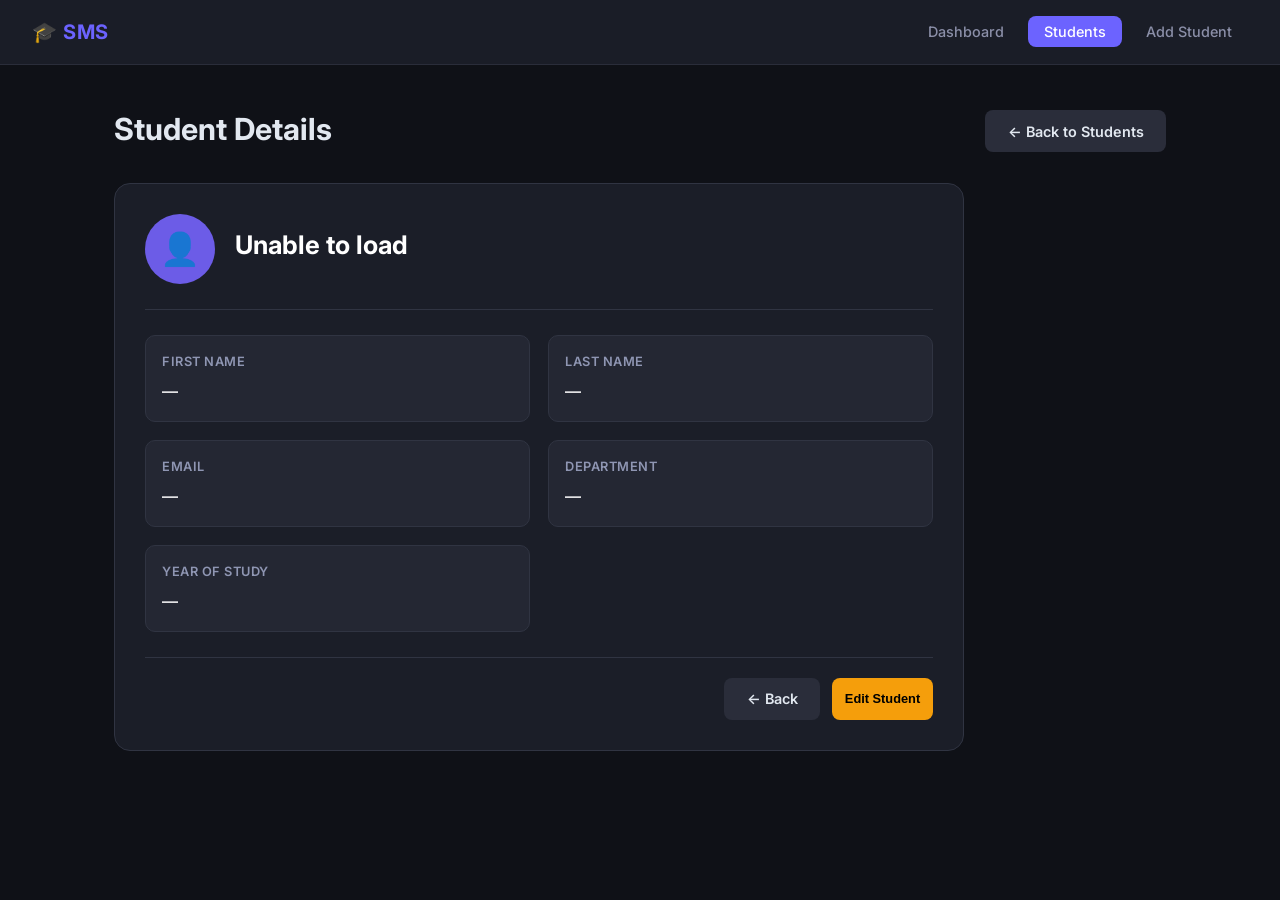
==== frontend/student-details.html @ 2822ad2f "Day 7: Added student details view" ====
<!DOCTYPE html>
<html lang="en">
<head>
    <meta charset="UTF-8" />
    <meta name="viewport" content="width=device-width, initial-scale=1.0" />

    <title>SMS | Student Details</title>

    <meta
        name="description"
        content="View student details in the Student Management System."
    />

    <link rel="preconnect" href="https://fonts.googleapis.com" />

    <link
        href="https://fonts.googleapis.com/css2?family=Inter:wght@400;500;600;700&display=swap"
        rel="stylesheet"
    />

    <link rel="stylesheet" href="css/style.css" />
</head>

<body>

    <!-- Navigation -->
    <nav class="navbar">

        <div class="nav-brand">
            🎓 SMS
        </div>

        <ul class="nav-links">
            <li>
                <a href="index.html">
                    Dashboard
                </a>
            </li>

            <li>
                <a href="students.html" class="active">
                    Students
                </a>
            </li>

            <li>
                <a href="add-student.html">
                    Add Student
                </a>
            </li>
        </ul>

    </nav>


    <!-- Main Content -->
    <main class="container">

        <div class="page-header">

            <h1 class="page-title">
                Student Details
            </h1>

            <a
                href="students.html"
                class="btn btn-secondary"
            >
                ← Back to Students
            </a>

        </div>


        <!-- Student Details Card -->
        <div class="student-details-card">

            <div class="student-details-header">

                <div class="student-avatar">
                    👤
                </div>

                <div>
                    <h2 id="student-name">
                        Loading...
                    </h2>

                    <p id="student-id">
                        Student ID: —
                    </p>
                </div>

            </div>


            <div class="student-details">

                <div class="detail-item">

                    <span class="detail-label">
                        First Name
                    </span>

                    <span
                        class="detail-value"
                        id="first-name"
                    >
                        —
                    </span>

                </div>


                <div class="detail-item">

                    <span class="detail-label">
                        Last Name
                    </span>

                    <span
                        class="detail-value"
                        id="last-name"
                    >
                        —
                    </span>

                </div>


                <div class="detail-item">

                    <span class="detail-label">
                        Email
                    </span>

                    <span
                        class="detail-value"
                        id="email"
                    >
                        —
                    </span>

                </div>


                <div class="detail-item">

                    <span class="detail-label">
                        Department
                    </span>

                    <span
                        class="detail-value"
                        id="department"
                    >
                        —
                    </span>

                </div>


                <div class="detail-item">

                    <span class="detail-label">
                        Year of Study
                    </span>

                    <span
                        class="detail-value"
                        id="year"
                    >
                        —
                    </span>

                </div>

            </div>


            <!-- Actions -->
            <div class="detail-actions">

                <a
                    href="students.html"
                    class="btn btn-secondary"
                >
                    ← Back
                </a>

                <button
                    class="btn btn-edit"
                    id="edit-btn"
                >
                    Edit Student
                </button>

            </div>

        </div>

    </main>


    <script src="js/api.js"></script>
    <script src="js/student-details.js"></script>

</body>
</html>
---- frontend/css/style.css ----
/* ============================================================
   style.css - Global Styles for Student Management System
   ============================================================ */

/* ── Google Font + CSS Variables ──────────────────────────── */
@import url('https://fonts.googleapis.com/css2?family=Inter:wght@400;500;600;700&display=swap');

:root {
    --color-bg:         #0f1117;
    --color-surface:    #1a1d27;
    --color-border:     #2a2d3a;
    --color-primary:    #6c63ff;
    --color-primary-hover: #574fd6;
    --color-secondary:  #2a2d3a;
    --color-text:       #e2e8f0;
    --color-muted:      #8b8fa8;
    --color-success:    #22c55e;
    --color-danger:     #ef4444;
    --color-warning:    #f59e0b;
    --radius:           12px;
    --shadow:           0 4px 24px rgba(0,0,0,0.35);
    --transition:       0.2s ease;
}

/* ── Reset & Base ─────────────────────────────────────────── */
*, *::before, *::after { box-sizing: border-box; margin: 0; padding: 0; }

body {
    font-family: 'Inter', sans-serif;
    background: var(--color-bg);
    color: var(--color-text);
    min-height: 100vh;
    line-height: 1.6;
}

a { color: inherit; text-decoration: none; }

/* ── Navbar ───────────────────────────────────────────────── */
.navbar {
    display: flex;
    align-items: center;
    justify-content: space-between;
    padding: 1rem 2rem;
    background: var(--color-surface);
    border-bottom: 1px solid var(--color-border);
    position: sticky;
    top: 0;
    z-index: 100;
    backdrop-filter: blur(8px);
}

.nav-brand {
    font-size: 1.25rem;
    font-weight: 700;
    letter-spacing: 0.5px;
    color: var(--color-primary);
}

.nav-links {
    list-style: none;
    display: flex;
    gap: 0.5rem;
}

.nav-links a {
    padding: 0.45rem 1rem;
    border-radius: 8px;
    font-size: 0.9rem;
    font-weight: 500;
    color: var(--color-muted);
    transition: background var(--transition), color var(--transition);
}

.nav-links a:hover,
.nav-links a.active {
    background: var(--color-primary);
    color: #fff;
}

/* ── Container ────────────────────────────────────────────── */
.container {
    max-width: 1100px;
    margin: 0 auto;
    padding: 2.5rem 1.5rem;
}

/* ── Page Titles ──────────────────────────────────────────── */
.page-title {
    font-size: 1.9rem;
    font-weight: 700;
    margin-bottom: 0.25rem;
}

.page-subtitle {
    color: var(--color-muted);
    margin-bottom: 2rem;
    font-size: 0.95rem;
}

.page-header {
    display: flex;
    align-items: center;
    justify-content: space-between;
    margin-bottom: 1.5rem;
}

.section-title {
    font-size: 1.1rem;
    font-weight: 600;
    margin-bottom: 1rem;
}

/* ── Stat Cards ───────────────────────────────────────────── */
.stats-grid {
    display: grid;
    grid-template-columns: repeat(auto-fit, minmax(180px, 1fr));
    gap: 1.25rem;
    margin-bottom: 2.5rem;
}

.stat-card {
    background: var(--color-surface);
    border: 1px solid var(--color-border);
    border-radius: var(--radius);
    padding: 1.75rem 1.5rem;
    text-align: center;
    transition: transform var(--transition), box-shadow var(--transition);
}

.stat-card:hover {
    transform: translateY(-4px);
    box-shadow: var(--shadow);
}

.stat-icon  { font-size: 2rem; display: block; margin-bottom: 0.5rem; }
.stat-value { font-size: 2.25rem; font-weight: 700; color: var(--color-primary); }
.stat-label { color: var(--color-muted); font-size: 0.85rem; margin-top: 0.25rem; }

/* ── Quick Actions ────────────────────────────────────────── */
.quick-actions { margin-top: 1rem; }

.action-buttons {
    display: flex;
    gap: 1rem;
    flex-wrap: wrap;
}

/* ── Buttons ──────────────────────────────────────────────── */
.btn {
    display: inline-flex;
    align-items: center;
    justify-content: center;
    padding: 0.6rem 1.4rem;
    border-radius: 8px;
    font-weight: 600;
    font-size: 0.9rem;
    cursor: pointer;
    border: none;
    transition: background var(--transition), transform var(--transition), box-shadow var(--transition);
    text-decoration: none;
}

.btn:hover { transform: translateY(-1px); box-shadow: 0 4px 12px rgba(0,0,0,0.3); }

.btn-primary  { background: var(--color-primary); color: #fff; }
.btn-primary:hover { background: var(--color-primary-hover); }

.btn-secondary { background: var(--color-secondary); color: var(--color-text); }
.btn-secondary:hover { background: #333649; }

.btn-danger   { background: var(--color-danger); color: #fff; padding: 0.35rem 0.8rem; font-size: 0.8rem; }
.btn-danger:hover { background: #c53030; }

.btn-edit     { background: var(--color-warning); color: #000; padding: 0.35rem 0.8rem; font-size: 0.8rem; }
.btn-edit:hover { background: #d97706; }

/* ── Data Table ───────────────────────────────────────────── */
.table-wrapper {
    background: var(--color-surface);
    border: 1px solid var(--color-border);
    border-radius: var(--radius);
    overflow: hidden;
}

.data-table {
    width: 100%;
    border-collapse: collapse;
    font-size: 0.9rem;
}

.data-table th {
    background: #12141f;
    color: var(--color-muted);
    text-transform: uppercase;
    font-size: 0.75rem;
    letter-spacing: 0.08em;
    padding: 0.85rem 1rem;
    text-align: left;
    border-bottom: 1px solid var(--color-border);
}

.data-table td {
    padding: 0.85rem 1rem;
    border-bottom: 1px solid var(--color-border);
}

.data-table tbody tr:last-child td { border-bottom: none; }

.data-table tbody tr:hover { background: rgba(108, 99, 255, 0.06); }

.loading-text { color: var(--color-muted); text-align: center; padding: 2rem; }

/* ── Form Card ────────────────────────────────────────────── */
.form-card {
    background: var(--color-surface);
    border: 1px solid var(--color-border);
    border-radius: var(--radius);
    padding: 2rem;
    max-width: 580px;
    margin-top: 1.5rem;
}

.form-group {
    display: flex;
    flex-direction: column;
    margin-bottom: 1.25rem;
}

.form-group label {
    font-size: 0.875rem;
    font-weight: 500;
    margin-bottom: 0.4rem;
    color: var(--color-text);
}

.required { color: var(--color-danger); }

.form-group input,
.form-group select {
    background: var(--color-bg);
    border: 1px solid var(--color-border);
    border-radius: 8px;
    color: var(--color-text);
    font-family: inherit;
    font-size: 0.9rem;
    padding: 0.65rem 0.9rem;
    outline: none;
    transition: border-color var(--transition), box-shadow var(--transition);
}

.form-group input:focus,
.form-group select:focus {
    border-color: var(--color-primary);
    box-shadow: 0 0 0 3px rgba(108, 99, 255, 0.2);
}

.field-error {
    color: var(--color-danger);
    font-size: 0.78rem;
    margin-top: 0.3rem;
    min-height: 1rem;
}

.form-actions {
    display: flex;
    gap: 1rem;
    margin-top: 1.5rem;
}

/* ── Responsive ───────────────────────────────────────────── */
@media (max-width: 600px) {
    .navbar { flex-direction: column; gap: 0.75rem; }
    .page-header { flex-direction: column; align-items: flex-start; gap: 0.75rem; }
    .data-table { font-size: 0.8rem; }
    .data-table th, .data-table td { padding: 0.65rem 0.75rem; }
}

/* Search Box */
.search-box {
    margin: 20px 0;
    width: 100%;
}

.search-box input {
    width: 100%;
    max-width: 500px;
    padding: 14px 18px;
    font-size: 16px;
    font-family: inherit;
    color: #ffffff;
    background: #1b1e28;
    border: 1px solid #303442;
    border-radius: 10px;
    outline: none;
    box-sizing: border-box;
    transition: all 0.2s ease;
}

.search-box input::placeholder {
    color: #8f96b3;
}

.search-box input:focus {
    border-color: #6c5ce7;
    box-shadow: 0 0 0 3px rgba(108, 92, 231, 0.15);
}

/* Department Filter */
.filter-box {
    display: flex;
    align-items: center;
    gap: 12px;
    margin: 18px 0;
    padding: 14px 18px;
    width: fit-content;
    background: #1b1e28;
    border: 1px solid #303442;
    border-radius: 10px;
}

.filter-box label {
    color: #a9b0cc;
    font-size: 15px;
    font-weight: 500;
}

.filter-box select {
    min-width: 180px;
    padding: 10px 14px;
    font-size: 15px;
    font-family: inherit;
    color: #ffffff;
    background: #11131a;
    border: 1px solid #303442;
    border-radius: 8px;
    outline: none;
    cursor: pointer;
    transition: all 0.2s ease;
}

.filter-box select:focus {
    border-color: #6c5ce7;
    box-shadow: 0 0 0 3px rgba(108, 92, 231, 0.15);
}

.filter-box select:hover {
    border-color: #6c5ce7;
}

.filter-box select option {
    background: #1b1e28;
    color: #ffffff;
}
/* Students by Department */
.department-summary {
    margin-top: 30px;
    padding: 20px;
    background: #1b1e28;
    border: 1px solid #303442;
    border-radius: 12px;
}

.department-item {
    display: flex;
    justify-content: space-between;
    align-items: center;
    padding: 14px 16px;
    margin-top: 10px;
    background: #11131a;
    border: 1px solid #303442;
    border-radius: 8px;
}

.department-item span {
    color: #ffffff;
    font-weight: 500;
}

.department-item strong {
    color: #8f96b3;
    font-weight: 600;
}
/* Sort Box */
.sort-box {
    margin: 15px 0 20px;
    display: flex;
    align-items: center;
    gap: 10px;
}

.sort-box label {
    color: #ffffff;
    font-size: 16px;
    font-weight: 500;
}

.sort-box select {
    padding: 10px 14px;
    font-size: 15px;
    font-family: inherit;
    color: #ffffff;
    background: #1b1e28;
    border: 1px solid #303442;
    border-radius: 8px;
    outline: none;
    cursor: pointer;
    transition: all 0.2s ease;
}

.sort-box select:focus {
    border-color: #6c5ce7;
    box-shadow: 0 0 0 3px rgba(108, 92, 231, 0.15);
}

.sort-box select:hover {
    border-color: #6c5ce7;
}
/* Form Validation Errors */
.field-error {
    display: block;
    margin-top: 6px;
    color: #ff6b6b;
    font-size: 13px;
    font-weight: 500;
    min-height: 18px;
}

/* Highlight invalid fields */
.form-group input:focus:invalid,
.form-group select:focus:invalid {
    border-color: #ff6b6b;
}

/* Error message animation */
.field-error:not(:empty) {
    animation: errorFade 0.2s ease-in;
}

@keyframes errorFade {
    from {
        opacity: 0;
        transform: translateY(-3px);
    }
    to {
        opacity: 1;
        transform: translateY(0);
    }
}
/* Day 6 - Error Message */
.error-message {
    text-align: center;
    padding: 35px !important;
    color: #ff6b6b;
}

.error-message strong {
    display: block;
    font-size: 18px;
    margin-bottom: 8px;
}

.error-message p {
    color: #8f96b3;
    margin: 0 0 18px;
    font-size: 14px;
}

.error-message .btn {
    margin-top: 5px;
}
/* =========================================
   Student Details Page
   ========================================= */

.student-details-card {
    background: #1b1e28;
    border: 1px solid #303442;
    border-radius: 16px;
    padding: 30px;
    margin-top: 25px;
    max-width: 850px;
    box-sizing: border-box;
}

.student-details-header {
    display: flex;
    align-items: center;
    gap: 20px;
    padding-bottom: 25px;
    border-bottom: 1px solid #303442;
    margin-bottom: 25px;
}

.student-avatar {
    width: 70px;
    height: 70px;
    border-radius: 50%;
    background: #6c5ce7;
    display: flex;
    align-items: center;
    justify-content: center;
    font-size: 32px;
    flex-shrink: 0;
}

.student-details-header h2 {
    margin: 0 0 6px;
    font-size: 1.6rem;
    color: #ffffff;
}

.student-details-header p {
    margin: 0;
    color: #8f96b3;
    font-size: 0.9rem;
}


/* Student information grid */
.student-details {
    display: grid;
    grid-template-columns: repeat(2, 1fr);
    gap: 18px;
}

.detail-item {
    background: #242733;
    border: 1px solid #303442;
    border-radius: 10px;
    padding: 16px;
    display: flex;
    flex-direction: column;
    gap: 7px;
}

.detail-label {
    color: #8f96b3;
    font-size: 0.8rem;
    font-weight: 600;
    text-transform: uppercase;
    letter-spacing: 0.5px;
}

.detail-value {
    color: #ffffff;
    font-size: 1rem;
    font-weight: 500;
    word-break: break-word;
}


/* Action buttons */
.detail-actions {
    display: flex;
    justify-content: flex-end;
    gap: 12px;
    margin-top: 25px;
    padding-top: 20px;
    border-top: 1px solid #303442;
}


/* View button */
.btn-view {
    background: #6c5ce7;
    color: #ffffff;
    border: none;
}

.btn-view:hover {
    background: #5848d6;
}


/* Mobile responsive design */
@media (max-width: 600px) {

    .student-details-card {
        padding: 20px;
    }

    .student-details-header {
        align-items: flex-start;
    }

    .student-avatar {
        width: 55px;
        height: 55px;
        font-size: 25px;
    }

    .student-details-header h2 {
        font-size: 1.3rem;
    }

    .student-details {
        grid-template-columns: 1fr;
    }

    .detail-actions {
        flex-direction: column;
    }

    .detail-actions .btn {
        width: 100%;
        text-align: center;
    }
}
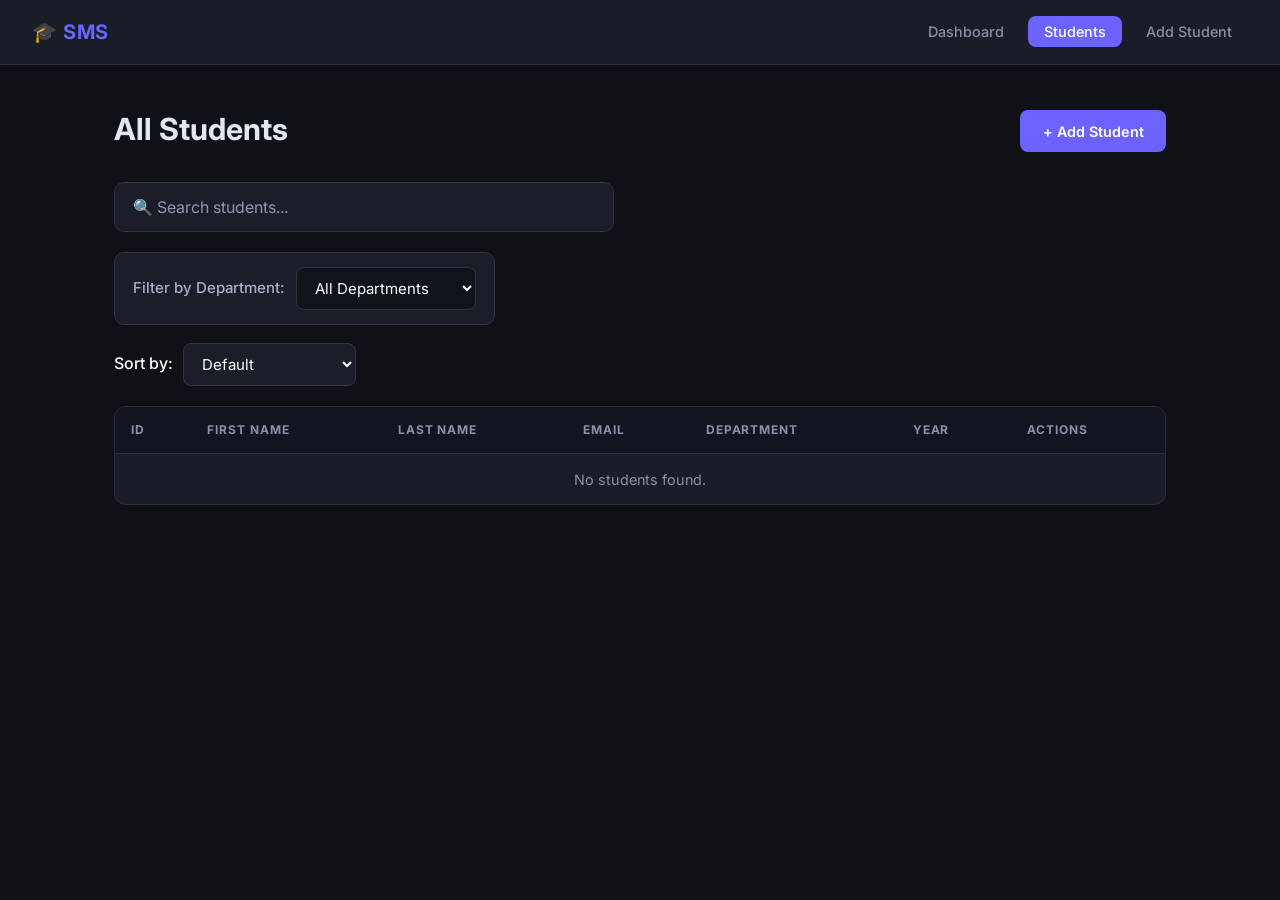
==== commit 8d456071: "Day 7: Improved student details function" ====
--- a/frontend/student-details.html
+++ b/frontend/student-details.html
@@ -179,6 +179,7 @@
 
 
             <!-- Actions -->
+           
             <div class="detail-actions">
 
                 <a
@@ -186,7 +187,7 @@
                     class="btn btn-secondary"
                 >
                     ← Back
-                </a>
+                </a>        
 
                 <button
                     class="btn btn-edit"
@@ -195,8 +196,15 @@
                     Edit Student
                 </button>
 
+                <button
+                    class="btn btn-danger"
+                    id="delete-btn"
+                >
+                    Delete Student
+                </button>
+
             </div>
-
+            
         </div>
 
     </main>
--- a/frontend/css/style.css
+++ b/frontend/css/style.css
@@ -605,4 +605,4 @@
         width: 100%;
         text-align: center;
     }
-}+}
